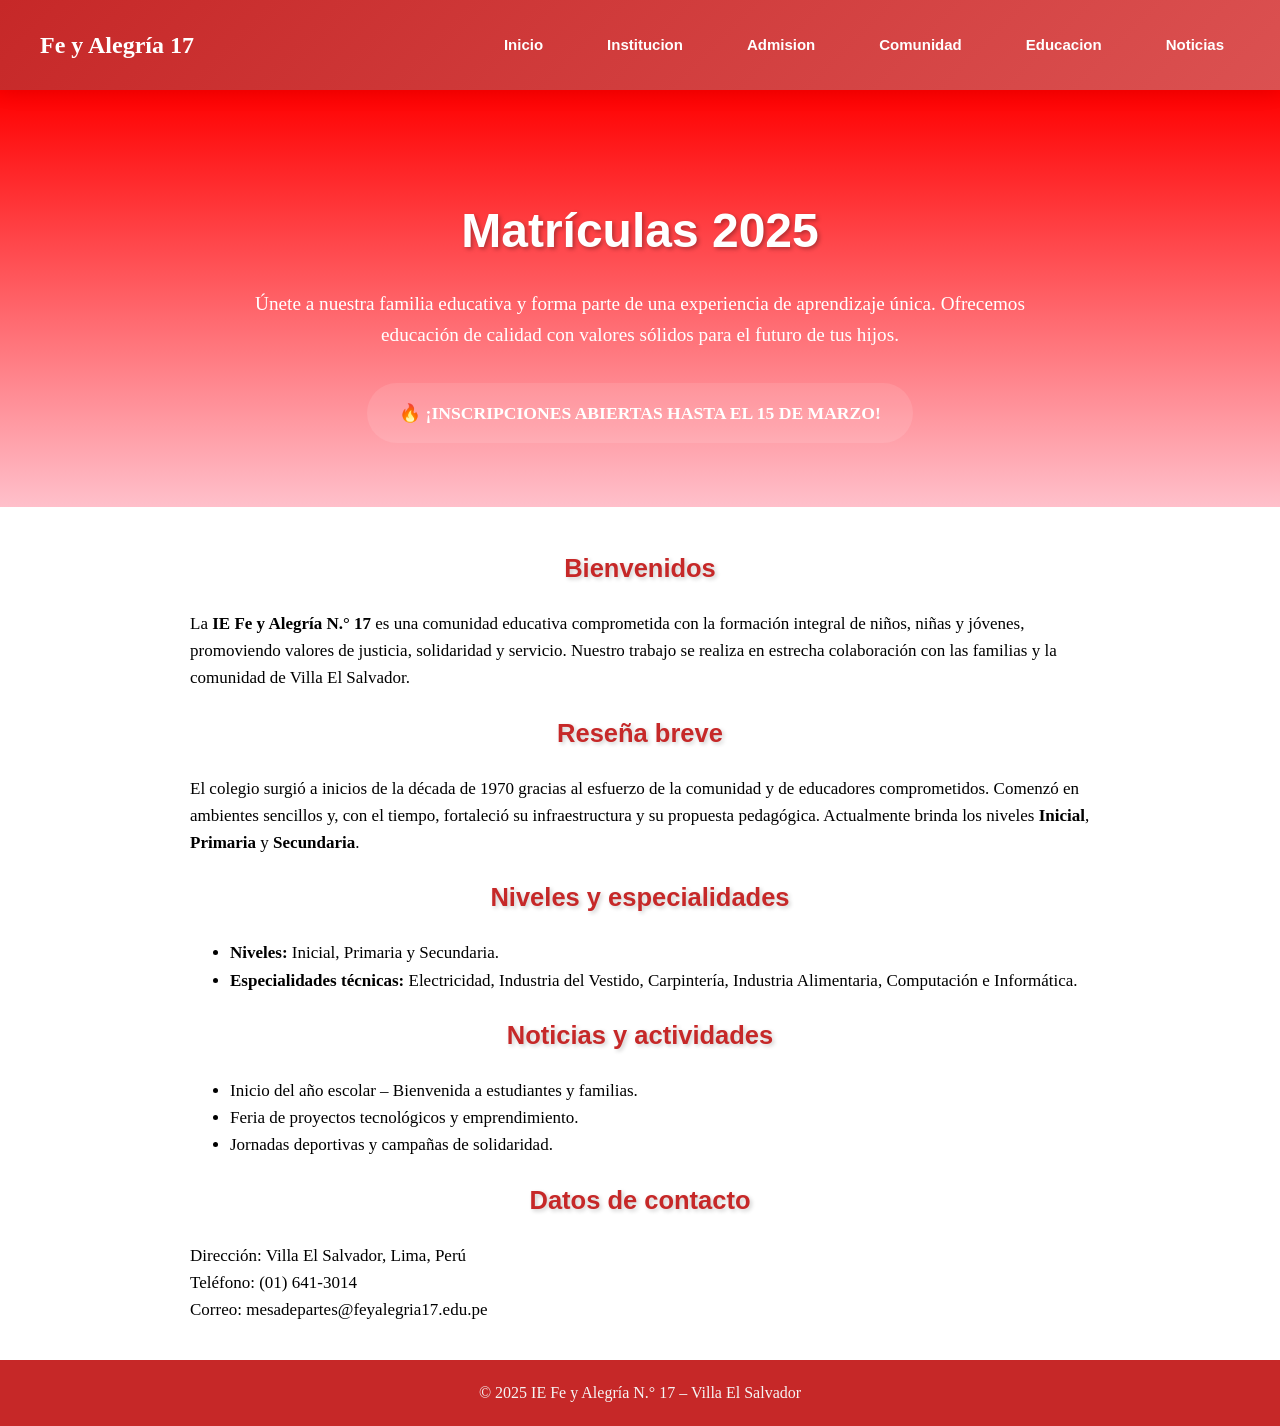
==== index.html @ 47c326f3 "Add files via upload" ====
<html lang="es"><head>
  <link rel="stylesheet" type="text/css" href="css/style.css">
  <title>IE Fe y Alegría N.° 17 – Inicio</title>
</head>
<body>
  <header class="header">
        <div class="nav-container">
            <div class="logo">Fe y Alegría 17</div>
            <nav>
                <ul class="nav-menu">
                  <li><a href="index.html">Inicio</a></li>
                  <li><a href="Paginas/historia.html">Institucion</a></li>
                  <li><a href="Paginas/oferta.html">Admision</a></li>
                  <li><a href="Paginas/comunidad.html">Comunidad</a></li>
                  <li><a href="Paginas/mision-vision.html">Educacion</a></li>
                  <li><a href="Paginas/contacto.html">Noticias</a></li>
              </ul>
          </nav>
      </div>
  </header>


<section id="inicio" class="hero">
    <h1>Matrículas 2025</h1>
    <p>Únete a nuestra familia educativa y forma parte de una experiencia de aprendizaje única. Ofrecemos educación de calidad con valores sólidos para el futuro de tus hijos.</p>
    <div class="enrollment-status">
        🔥 ¡INSCRIPCIONES ABIERTAS HASTA EL 15 DE MARZO!
    </div>
</section>

<main>
  <h2>Bienvenidos</h2>
  <p>
    La <strong>IE Fe y Alegría N.° 17</strong> es una comunidad educativa
    comprometida con la formación integral de niños, niñas y jóvenes, promoviendo
    valores de justicia, solidaridad y servicio. Nuestro trabajo se realiza en
    estrecha colaboración con las familias y la comunidad de Villa El Salvador.
  </p>

  <h2>Reseña breve</h2>
  <p>
    El colegio surgió a inicios de la década de 1970 gracias al esfuerzo de la
    comunidad y de educadores comprometidos. Comenzó en ambientes sencillos y,
    con el tiempo, fortaleció su infraestructura y su propuesta pedagógica.
    Actualmente brinda los niveles <strong>Inicial</strong>, <strong>Primaria</strong> y
    <strong>Secundaria</strong>.
  </p>

  <h2>Niveles y especialidades</h2>
  <ul>
    <li><strong>Niveles:</strong> Inicial, Primaria y Secundaria.</li>
    <li><strong>Especialidades técnicas:</strong> Electricidad, Industria del Vestido, Carpintería, Industria Alimentaria, Computación e Informática.</li>
  </ul>

  <h2>Noticias y actividades</h2>
  <ul>
    <li>Inicio del año escolar – Bienvenida a estudiantes y familias.</li>
    <li>Feria de proyectos tecnológicos y emprendimiento.</li>
    <li>Jornadas deportivas y campañas de solidaridad.</li>
  </ul>

  <h2>Datos de contacto</h2>
  <p>
    Dirección: Villa El Salvador, Lima, Perú<br>
    Teléfono: (01) 641-3014<br>
    Correo: mesadepartes@feyalegria17.edu.pe
  </p>
</main>

  <footer>
    © 2025 IE Fe y Alegría N.° 17 – Villa El Salvador
  </footer>



</body></html>
---- css/style.css ----
h1, h2{
  text-shadow: 2px 2px 4px rgba(0,0,0,0.2);
  text-align: center;
  font-family: Arial, Helvetica, sans-serif;
}

html, body{
  height: 100%;
  margin: 0;
}

body{
  display: flex;
  flex-direction: column;
  line-height: 1.6;
}

footer{
  text-align: center;
  background-color: #c62828;
  color: #f5f5f5;
  margin-top: auto;
  padding: 20px;
}

header {
Background: linear-gradient(135deg, #c62828, #DB5151);
color: white;
padding: 1rem 0;
position: sticky;
top: 0;
z-index: 1000;
box-shadow: 0 2px 20px rgba(0,0,0,0.1);
font-weight: bold;
}

.nav-menu a {
color: white;
text-decoration: none;
padding: 0.5rem 1rem;
border-radius: 25px;
font-family: Arial, Times, 'Times New Roman', serif;
font-size: 15px;
}

.nav-container {
max-width: 1200px;
margin:auto;
display: flex;
justify-content: space-between;
align-items: center;
padding: 0 2rem;
}

.nav-menu{

  display: flex;
  list-style: none;
  gap: 2rem;
}

main{
  max-width: 900px;
  padding: 20px;
  margin: auto;
  font-size: 17px;
  flex: 1;
}

main h2{
  color:#c62828;
}

.nav-menu a:hover {
  background: rgba(255,255,255,0.2);
  transition: 0.3s;
}


.logo {
display: flex;
align-items: center;
font-size: 1.5rem;
font-weight: bold;
}



.hero {
background: linear-gradient(red, pink);
color: white;
padding: 4rem 2rem;
text-align: center;
}

.hero h1 {
font-size: 3rem;
margin-bottom: 1rem;
text-shadow: 2px 2px 4px rgba(0,0,0,0.3);
}

.hero p {
font-size: 1.2rem;
margin-bottom: 2rem;
max-width: 800px;
margin-left: auto;
margin-right: auto;
}

.enrollment-status {
background: rgba(255,255,255,0.1);
padding: 1rem 2rem;
border-radius: 50px;
display: inline-block;
font-weight: bold;
font-size: 1.1rem;
}

.process-steps {
display: grid;
grid-template-columns: repeat(auto-fit, minmax(250px, 1fr));
gap: 2rem;
margin: 2rem 0;
}

.step {
text-align: center;
padding: 2rem;
border-radius: 15px;
background: linear-gradient(135deg, #f8f9fa, #e9ecef);
position: relative;
transition: all 0.3s ease;
}
.section {
background: white;
margin: 2rem 0;
padding: 3rem;
border-radius: 20px;
box-shadow: 0 10px 30px rgba(0,0,0,0.1);
transition: transform 0.3s ease;
}

.step h3 {
color: red;
margin-bottom: 1rem;
font-size: 1.3rem;
}

.step:hover {
transform: translateY(10px);
box-shadow: 0 15px 35px rgba(0,0,0,0.1);
}

.step-number {
width: 60px;
height: 60px;
border-radius: 50%;
background: linear-gradient(135deg, red, pink);
color: white; 
display: flex;
align-items: center;
justify-content: center;
font-size: 30px;
font-weight: bold;
margin: 0 auto 15px;
}

.requirements-grid {
display: grid;
grid-template-columns: repeat(auto-fit, minmax(250px, 1fr)); 
gap: 2rem;
margin: 2rem 0;
}

.requirement-card {
background: linear-gradient(135deg, red, pink);
color: white;
padding: 2rem;
border-radius: 15px;
transition: all 0.3s ease;
} 

.form-container {
background: white;
padding: 3rem;
border-radius: 20px;
margin: 2rem 0;
}

.form-grid {
display: grid;
gap: 2rem;
grid-template-columns: 1fr;
}

.form-group {
margin-bottom: 1.5rem;
}

.form-group-title{
  grid-column: 1/ -1;
}

.form-group label{
  display: block;
  margin-bottom: 0.5rem;
  font-weight: bold;
  color: #c62828;
}


.form-group input,
.form-group select,
.form-group textarea {
width: 100%;
padding: 1rem;
border: 2px solid #e9ecef;
border-radius: 10px;
font-size: 1rem;
transition: all 0.3s ease;
background: #f8f9fa;
}

.form-group input:focus,
.form-group textarea:focus {
border-color: pink;
outline: none;
}
.form-button {
  padding: 10px 20px;
  background-color: red;
  color: white;
  border: none;
  border-radius: 5px;
  cursor: pointer;
  transition: transform 0.3s;
}

.form-button:hover {
  background-color: red;
  transform: scale(1.1);
}

.form-button:active {
  background-color: red;
}
        
.grid {
display: grid;
grid-template-columns: repeat(auto-fit, minmax(300px, 1fr));
gap: 2rem;
margin-top: 2rem;
}

.card {
background: white;
border-radius: 10px;
overflow: hidden;
box-shadow: 0 4px 15px rgba(0,0,0,0.1);
transition: transform 0.3s, box-shadow 0.3s;
}

.card:hover {
transform: translateY(-5px);
box-shadow: 0 6px 20px rgba(0,0,0,0.15);
}

.card-image {
width: 100%;
height: 200px;
object-fit: cover;
}

.card-content {
padding: 1.5rem;
}

.card-title {
font-size: 1.4rem;
color: #1e3c72;
margin-bottom: 1rem;
}

.card-text {
color: #666;
line-height: 1.6;
}

.video-grid {
display: grid;
grid-template-columns: repeat(auto-fit, minmax(350px, 1fr));
gap: 2rem;
margin-top: 2rem;
}

.video-wrapper video {
position: absolute;
top: 0;
left: 0;
width: 100%;
height: 100%;
}

.video-wrapper {
position: relative;
padding-bottom: 56.25%;
height: 0;
overflow: hidden;
border-radius: 10px;
box-shadow: 0 4px 15px rgba(0,0,0,0.1);
}

.video-wrapper iframe {
position: absolute;
top: 0;
left: 0;
width: 100%;
height: 100%;
}

.gallery {
display: grid;
grid-template-columns: repeat(auto-fit, minmax(250px, 1fr));
gap: 1rem;
margin-top: 2rem;
}

.gallery-item {
position: relative;
overflow: hidden;
border-radius: 10px;
height: 250px;
box-shadow: 0 4px 15px rgba(0,0,0,0.1);
}

.gallery-item img {
width: 100%;
height: 100%;
object-fit: cover;
transition: transform 0.3s;
}

.gallery-item:hover img {
transform: scale(1.1)
}
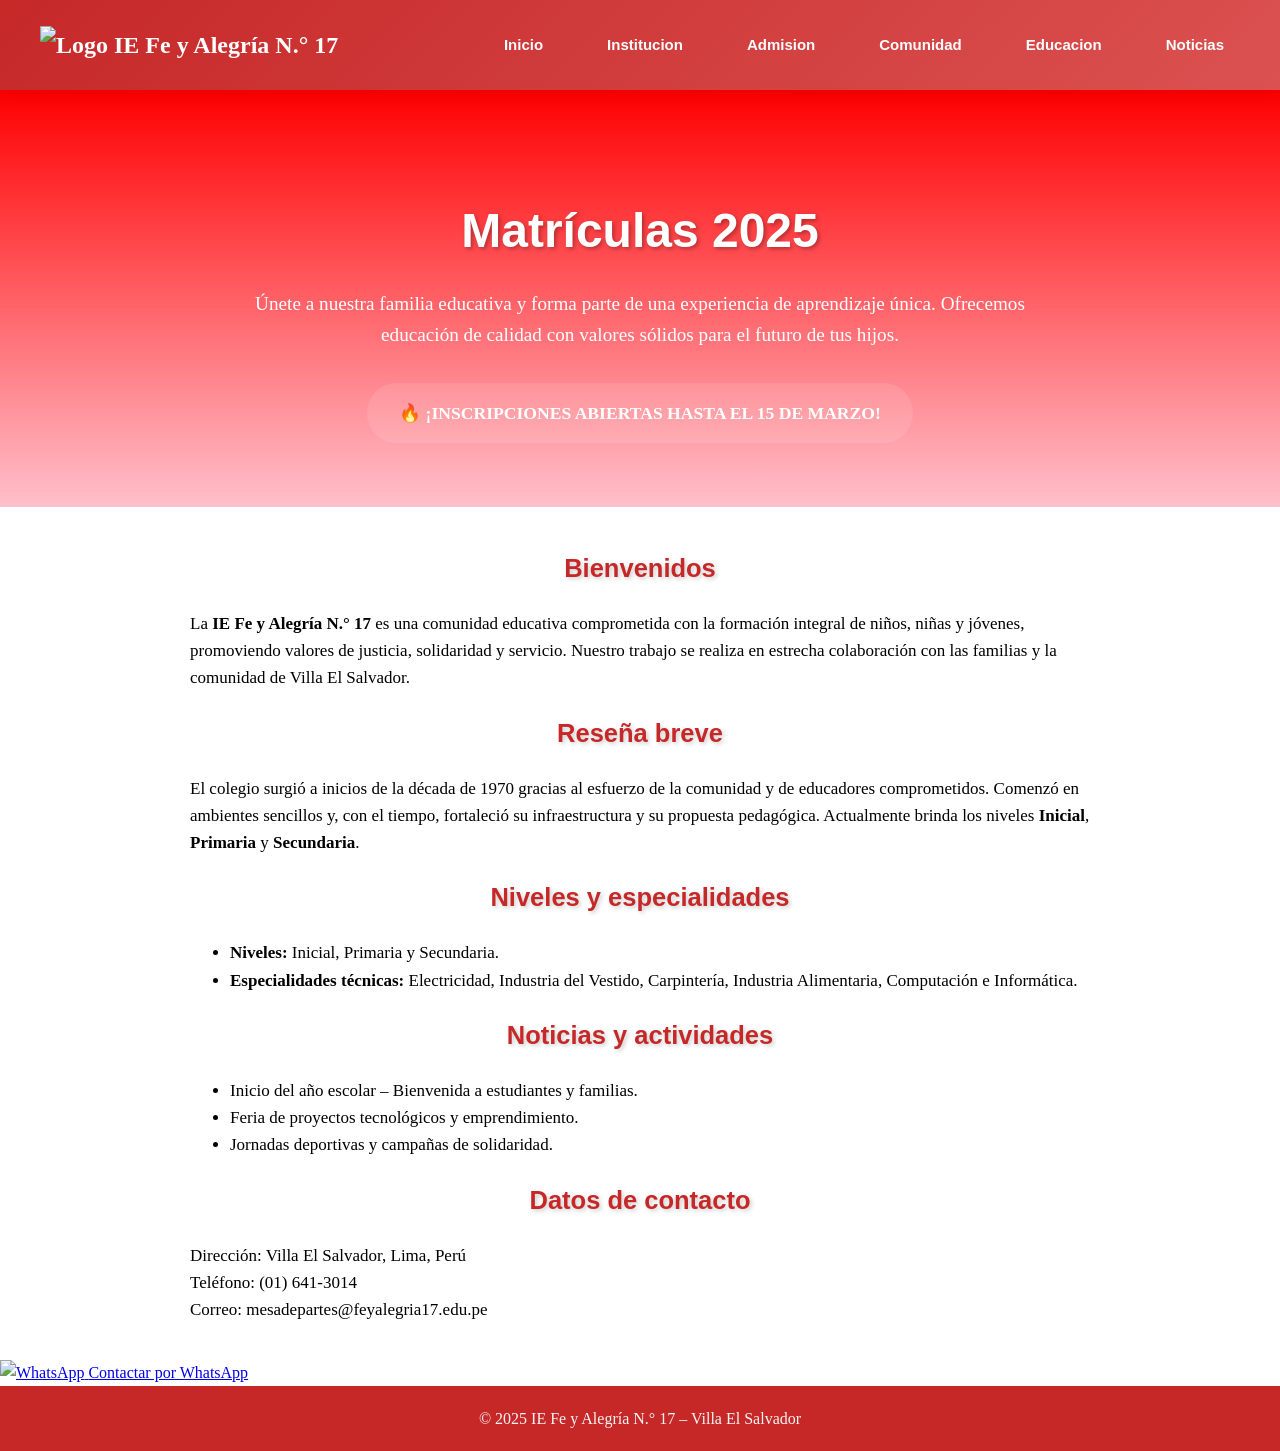
==== commit 13d31038: "Add files via upload" ====
--- a/index.html
+++ b/index.html
@@ -5,7 +5,9 @@
 <body>
   <header class="header">
         <div class="nav-container">
-            <div class="logo">Fe y Alegría 17</div>
+	   <div class="logo">
+    		<img src="Imagenes/logo.png" alt="Logo IE Fe y Alegría N.° 17">
+		</div>
             <nav>
                 <ul class="nav-menu">
                   <li><a href="index.html">Inicio</a></li>
@@ -61,16 +63,20 @@
 
   <h2>Datos de contacto</h2>
   <p>
-    Dirección: Villa El Salvador, Lima, Perú<br>
-    Teléfono: (01) 641-3014<br>
-    Correo: mesadepartes@feyalegria17.edu.pe
+     Dirección: Villa El Salvador, Lima, Perú<br>
+     Teléfono: (01) 641-3014<br>
+     Correo: mesadepartes@feyalegria17.edu.pe
   </p>
 </main>
+  <div class="whatsapp-contacto">
+    <a href="https://wa.me/51997011272" target="_blank">
+        <img src="Imagenes/whatsapp.png" alt="WhatsApp">
+        <span>Contactar por WhatsApp</span>
+    </a>
+  </div>
 
   <footer>
     © 2025 IE Fe y Alegría N.° 17 – Villa El Salvador
   </footer>
 
-
-
 </body></html>
